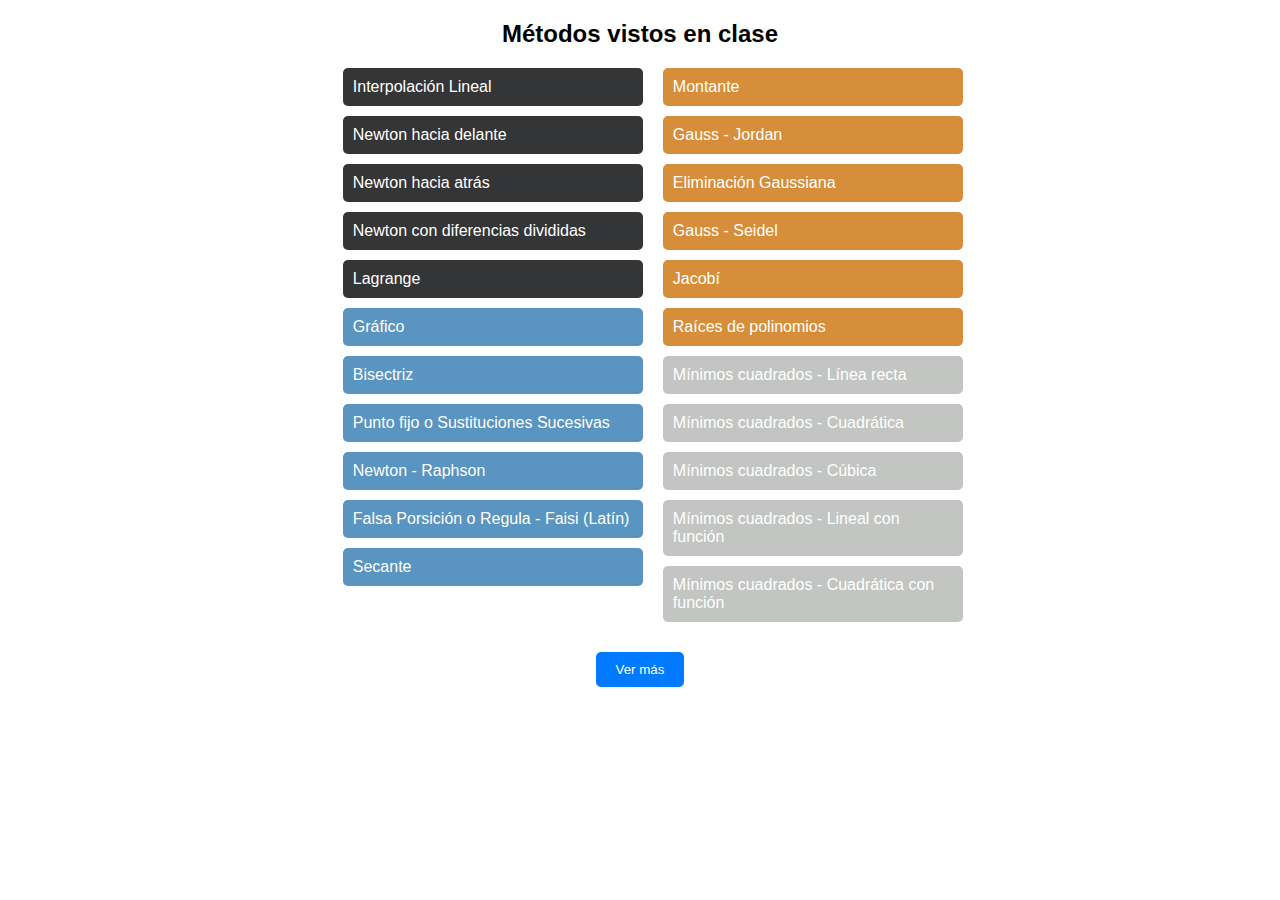
==== methods.html @ 3d6a72e8 "Add files via upload" ====
<!DOCTYPE html>
<html lang="en">
<head>
    <meta charset="UTF-8">
    <meta name="viewport" content="width=device-width, initial-scale=1.0">
    <title>Métodos</title>
    <link rel="stylesheet" href="stylesMethods.css">
</head>
<body>
    <div class="container">
        <h1 class="second-title">Métodos vistos en clase</h1>
    
        <div class="method-container">
            <!-- Columna izquierda -->
            <div class="method-column" id="columna1">
                <a href="pagina1.html" id="method" class="category-1">Interpolación Lineal</a>
                <a href="pagina2.html" id="method" class="category-1">Newton hacia delante</a>
                <a href="pagina2.html" id="method" class="category-1">Newton hacia atrás</a>
                <a href="pagina2.html" id="method" class="category-1">Newton con diferencias divididas</a>
                <a href="pagina2.html" id="method" class="category-1">Lagrange</a>
                <a href="pagina2.html" id="method" class="category-2">Gráfico</a>
                <a href="pagina2.html" id="method" class="category-2">Bisectriz</a>
                <a href="pagina2.html" id="method" class="category-2">Punto fijo o Sustituciones Sucesivas</a>
                <a href="pagina2.html" id="method" class="category-2">Newton - Raphson</a>
                <a href="pagina2.html" id="method" class="category-2">Falsa Porsición o Regula - Faisi (Latín)</a>
                <a href="pagina2.html" id="method" class="category-2">Secante</a>
                <!-- Agrega más enlaces según sea necesario -->
            </div>
    
            <!-- Columna derecha -->
            <div class="method-column" id="columna2">
                <a href="pagina3.html" id="method" class="category-3">Montante</a>
                <a href="pagina4.html" id="method" class="category-3">Gauss - Jordan</a>
                <a href="pagina2.html" id="method" class="category-3">Eliminación Gaussiana</a>
                <a href="pagina2.html" id="method" class="category-3">Gauss - Seidel</a>
                <a href="pagina2.html" id="method" class="category-3">Jacobí</a>
                <a href="pagina2.html" id="method" class="category-3">Raíces de polinomios</a>
                <a href="pagina2.html" id="method" class="category-4">Mínimos cuadrados - Línea recta</a>
                <a href="pagina2.html" id="method" class="category-4">Mínimos cuadrados - Cuadrática</a>
                <a href="pagina2.html" id="method" class="category-4">Mínimos cuadrados - Cúbica</a>
                <a href="pagina2.html" id="method" class="category-4">Mínimos cuadrados - Lineal con función</a>
                <a href="pagina2.html" id="method" class="category-4">Mínimos cuadrados - Cuadrática con función</a>
                <!-- Agrega más enlaces según sea necesario -->
            </div>
        </div>
        <div class="method-container">
            <div class="method-column" id="columna3">
                <a href="pagina2.html" id="method" class="category-1">Regla trapezoidal</a>
                <a href="pagina2.html" id="method" class="category-1">Newton - Cotes cerradas</a>
                <a href="pagina2.html" id="method" class="category-1">Newton - Cotes abiertas</a>
                <a href="pagina2.html" id="method" class="category-1">Regla de 1/3 de Simpson</a>
                <a href="pagina2.html" id="method" class="category-1">Regla de 3/8 de Simpson</a>
                <!-- Agrega más enlaces según sea necesario -->
            </div>

            <div class="method-column" id="columna4">
                <a href="pagina2.html" id="method" class="category-2">Euler</a>
                <a href="pagina2.html" id="method" class="category-2">Hacia adelante</a>
                <a href="pagina2.html" id="method" class="category-2">Hacia atrás</a>
                <a href="pagina2.html" id="method" class="category-2">Modificado</a>
                <a href="pagina2.html" id="method" class="category-2">Runge - Kutta</a>
                <a href="pagina2.html" id="method" class="category-2">Runge - Kutta 2do orden</a>
                <a href="pagina2.html" id="method" class="category-2">Runge - Kutta 3er orden</a>
                <a href="pagina2.html" id="method" class="category-2">Runge - Kutta 4to orden</a>
                <a href="pagina2.html" id="method" class="category-2">1/3 de Simpson</a>
                <a href="pagina2.html" id="method" class="category-2">3/8 de Simpson</a>
                <a href="pagina2.html" id="method" class="category-2">Orden superior</a>
                <!-- Agrega más enlaces según sea necesario -->
        </div>
    </div>
    
    <button id="verMasBtn">Ver más</button>

    <script src="scriptMethods.js"></script>
</body>
</html>
---- stylesMethods.css ----
/* Reset de estilos */
body, h1, h2, p, button, a {
    margin: 0;
    padding: 0;
    font-family: Arial, sans-serif;
}

/* Contenedor principal */
.contenido {
    max-width: 600px;
    margin: 50px auto;
    padding: 20px;
    border: 1px solid #ccc;
    border-radius: 10px;
    background-color: #f9f9f9;
    box-shadow: 0 0 10px rgba(0, 0, 0, 0.1);
}

/* Título */
h1 {
    font-size: 24px;
    text-align: center;
    margin-bottom: 20px;
    margin-top: 20px;
}

/* Contenedor de los métodos */
.method-container {
    margin-left: 26%;
    width: 50%;
    display: flex;
    justify-content: space-between;
}

/* Columnas */
.method-column {
    flex: 1;
    padding: 0 10px; /* Agrega padding para separar los elementos */
    width:20px  ;
}

/* Enlaces */
a {
    display:block;
    margin-bottom: 10px;
    padding: 10px;
    border-radius: 5px;
    text-decoration: none;
    color: #fff;
    transition: background-color 0.3s;
}

/* Estilos por categoría */
.category-1 {
    background-color: #343536; /* Azul */
}

.category-2 {
    background-color: #5a94c0; /* Verde */
}

.category-3 {
    background-color: #d78e3b; /* Verde */
}

.category-4 {
    background-color: #c3c5c3; /* Verde */
}

/* Botón "Ver más" */
#verMasBtn {
    align-self: center;
    display: block;
    margin: 20px auto 50px;
    padding: 10px 20px;
    border: none;
    border-radius: 5px;
    background-color: #007bff; /* Azul */
    color: #fff;
    cursor: pointer;
    transition: background-color 0.3s;
}

#verMasBtn:hover {
    background-color: #0056b3; /* Azul más oscuro */
}
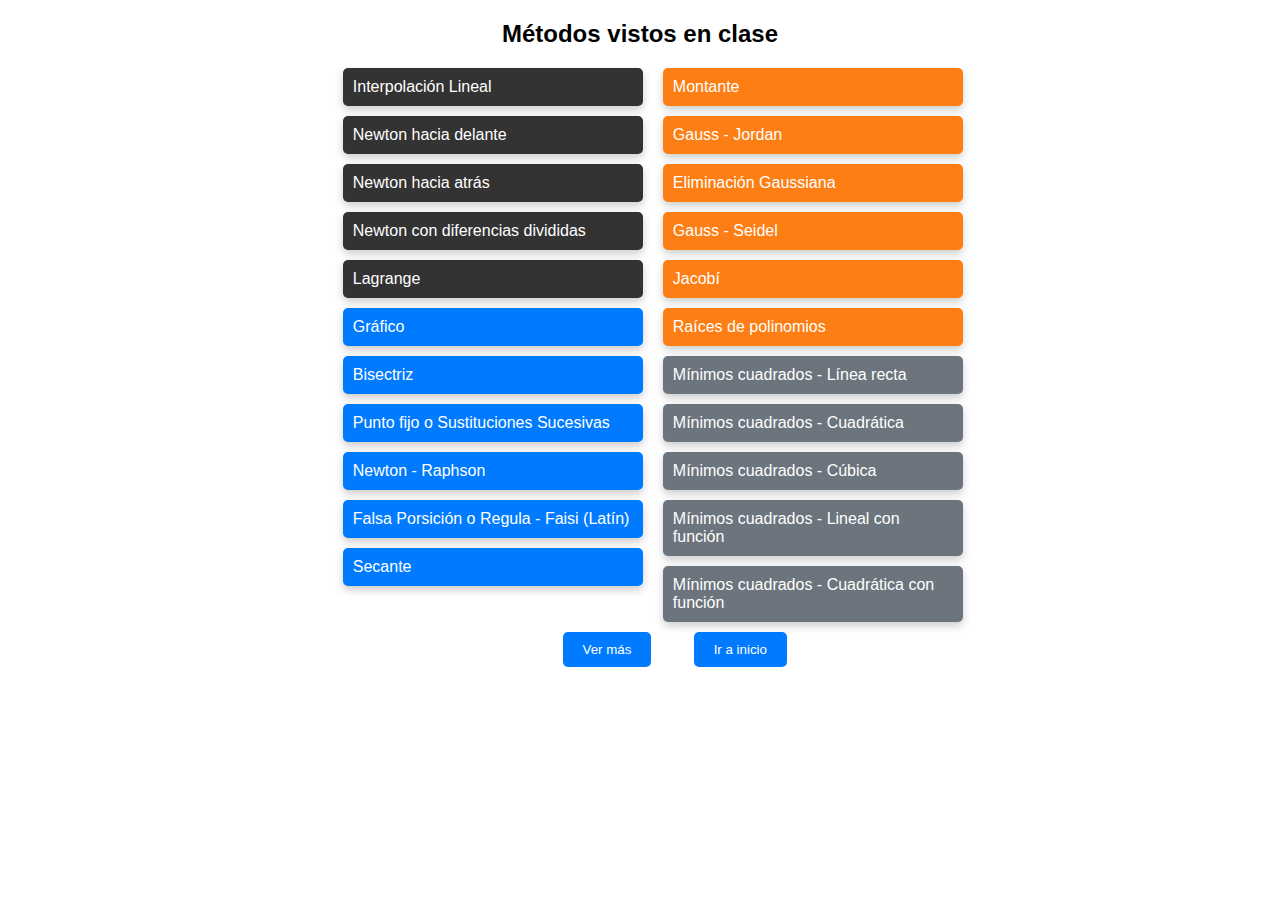
==== commit 2b05b633: "Avance" ====
--- a/methods.html
+++ b/methods.html
@@ -13,63 +13,68 @@
         <div class="method-container">
             <!-- Columna izquierda -->
             <div class="method-column" id="columna1">
-                <a href="pagina1.html" id="method" class="category-1">Interpolación Lineal</a>
-                <a href="pagina2.html" id="method" class="category-1">Newton hacia delante</a>
-                <a href="pagina2.html" id="method" class="category-1">Newton hacia atrás</a>
-                <a href="pagina2.html" id="method" class="category-1">Newton con diferencias divididas</a>
-                <a href="pagina2.html" id="method" class="category-1">Lagrange</a>
-                <a href="pagina2.html" id="method" class="category-2">Gráfico</a>
-                <a href="pagina2.html" id="method" class="category-2">Bisectriz</a>
-                <a href="pagina2.html" id="method" class="category-2">Punto fijo o Sustituciones Sucesivas</a>
-                <a href="pagina2.html" id="method" class="category-2">Newton - Raphson</a>
-                <a href="pagina2.html" id="method" class="category-2">Falsa Porsición o Regula - Faisi (Latín)</a>
-                <a href="pagina2.html" id="method" class="category-2">Secante</a>
+                <a href="files/ME_Interpolación Lineal.pdf" target="_blank" id="method" class="category-1">Interpolación Lineal</a>
+                <a href="files/algo.pdf" target="_blank" id="method" class="category-1">Newton hacia delante</a>
+                <a href="files/algo.pdf" target="_blank" id="method" class="category-1">Newton hacia atrás</a>
+                <a href="files/algo.pdf" target="_blank" id="method" class="category-1">Newton con diferencias divididas</a>
+                <a href="files/algo.pdf" target="_blank" id="method" class="category-1">Lagrange</a>
+                <a href="files/algo.pdf" target="_blank" id="method" class="category-2">Gráfico</a>
+                <a href="files/algo.pdf" target="_blank" id="method" class="category-2">Bisectriz</a>
+                <a href="files/algo.pdf" target="_blank" id="method" class="category-2">Punto fijo o Sustituciones Sucesivas</a>
+                <a href="files/algo.pdf" target="_blank" id="method" class="category-2">Newton - Raphson</a>
+                <a href="files/algo.pdf" target="_blank" id="method" class="category-2">Falsa Porsición o Regula - Faisi (Latín)</a>
+                <a href="files/algo.pdf" target="_blank" id="method" class="category-2">Secante</a>
                 <!-- Agrega más enlaces según sea necesario -->
             </div>
     
             <!-- Columna derecha -->
             <div class="method-column" id="columna2">
-                <a href="pagina3.html" id="method" class="category-3">Montante</a>
-                <a href="pagina4.html" id="method" class="category-3">Gauss - Jordan</a>
-                <a href="pagina2.html" id="method" class="category-3">Eliminación Gaussiana</a>
-                <a href="pagina2.html" id="method" class="category-3">Gauss - Seidel</a>
-                <a href="pagina2.html" id="method" class="category-3">Jacobí</a>
-                <a href="pagina2.html" id="method" class="category-3">Raíces de polinomios</a>
-                <a href="pagina2.html" id="method" class="category-4">Mínimos cuadrados - Línea recta</a>
-                <a href="pagina2.html" id="method" class="category-4">Mínimos cuadrados - Cuadrática</a>
-                <a href="pagina2.html" id="method" class="category-4">Mínimos cuadrados - Cúbica</a>
-                <a href="pagina2.html" id="method" class="category-4">Mínimos cuadrados - Lineal con función</a>
-                <a href="pagina2.html" id="method" class="category-4">Mínimos cuadrados - Cuadrática con función</a>
+                <a href="files/algo.pdf" target="_blank" id="method" class="category-3">Montante</a>
+                <a href="files/algo.pdf" target="_blank" id="method" class="category-3">Gauss - Jordan</a>
+                <a href="files/algo.pdf" target="_blank" id="method" class="category-3">Eliminación Gaussiana</a>
+                <a href="files/algo.pdf" target="_blank" id="method" class="category-3">Gauss - Seidel</a>
+                <a href="files/algo.pdf" target="_blank" id="method" class="category-3">Jacobí</a>
+                <a href="files/algo.pdf" target="_blank" id="method" class="category-3">Raíces de polinomios</a>
+                <a href="files/algo.pdf" target="_blank" id="method" class="category-4">Mínimos cuadrados - Línea recta</a>
+                <a href="files/algo.pdf" target="_blank" id="method" class="category-4">Mínimos cuadrados - Cuadrática</a>
+                <a href="files/algo.pdf" target="_blank" id="method" class="category-4">Mínimos cuadrados - Cúbica</a>
+                <a href="files/algo.pdf" target="_blank" id="method" class="category-4">Mínimos cuadrados - Lineal con función</a>
+                <a href="files/algo.pdf" target="_blank" id="method" class="category-4">Mínimos cuadrados - Cuadrática con función</a>
                 <!-- Agrega más enlaces según sea necesario -->
             </div>
         </div>
         <div class="method-container">
             <div class="method-column" id="columna3">
-                <a href="pagina2.html" id="method" class="category-1">Regla trapezoidal</a>
-                <a href="pagina2.html" id="method" class="category-1">Newton - Cotes cerradas</a>
-                <a href="pagina2.html" id="method" class="category-1">Newton - Cotes abiertas</a>
-                <a href="pagina2.html" id="method" class="category-1">Regla de 1/3 de Simpson</a>
-                <a href="pagina2.html" id="method" class="category-1">Regla de 3/8 de Simpson</a>
+                <a href="files/algo.pdf" target="_blank" id="method" class="category-1">Regla trapezoidal</a>
+                <a href="files/algo.pdf" target="_blank" id="method" class="category-1">Newton - Cotes cerradas</a>
+                <a href="files/algo.pdf" target="_blank" id="method" class="category-1">Newton - Cotes abiertas</a>
+                <a href="files/algo.pdf" target="_blank" id="method" class="category-1">Regla de 1/3 de Simpson</a>
+                <a href="files/algo.pdf" target="_blank" id="method" class="category-1">Regla de 3/8 de Simpson</a>
                 <!-- Agrega más enlaces según sea necesario -->
             </div>
 
             <div class="method-column" id="columna4">
-                <a href="pagina2.html" id="method" class="category-2">Euler</a>
-                <a href="pagina2.html" id="method" class="category-2">Hacia adelante</a>
-                <a href="pagina2.html" id="method" class="category-2">Hacia atrás</a>
-                <a href="pagina2.html" id="method" class="category-2">Modificado</a>
-                <a href="pagina2.html" id="method" class="category-2">Runge - Kutta</a>
-                <a href="pagina2.html" id="method" class="category-2">Runge - Kutta 2do orden</a>
-                <a href="pagina2.html" id="method" class="category-2">Runge - Kutta 3er orden</a>
-                <a href="pagina2.html" id="method" class="category-2">Runge - Kutta 4to orden</a>
-                <a href="pagina2.html" id="method" class="category-2">1/3 de Simpson</a>
-                <a href="pagina2.html" id="method" class="category-2">3/8 de Simpson</a>
-                <a href="pagina2.html" id="method" class="category-2">Orden superior</a>
+                <a href="files/algo.pdf" target="_blank" id="method" class="category-2">Euler</a>
+                <a href="files/algo.pdf" target="_blank" id="method" class="category-2">Hacia adelante</a>
+                <a href="files/algo.pdf" target="_blank" id="method" class="category-2">Hacia atrás</a>
+                <a href="files/algo.pdf" target="_blank" id="method" class="category-2">Modificado</a>
+                <a href="files/algo.pdf" target="_blank" id="method" class="category-2">Runge - Kutta</a>
+                <a href="files/algo.pdf" target="_blank" id="method" class="category-2">Runge - Kutta 2do orden</a>
+                <a href="files/algo.pdf" target="_blank" id="method" class="category-2">Runge - Kutta 3er orden</a>
+                <a href="files/algo.pdf" target="_blank" id="method" class="category-2">Runge - Kutta 4to orden</a>
+                <a href="files/algo.pdf" target="_blank" id="method" class="category-2">1/3 de Simpson</a>
+                <a href="files/algo.pdf" target="_blank" id="method" class="category-2">3/8 de Simpson</a>
+                <a href="files/algo.pdf" target="_blank" id="method" class="category-2">Orden superior</a>
                 <!-- Agrega más enlaces según sea necesario -->
         </div>
     </div>
     
-    <button id="verMasBtn">Ver más</button>
+    <div class="buttons">
+        <button id="verMasBtn">Ver más</button>
+
+        <button id="homeBtn">Ir a inicio</button>
+    </div>
+    
 
     <script src="scriptMethods.js"></script>
 </body>
--- a/stylesMethods.css
+++ b/stylesMethods.css
@@ -34,7 +34,7 @@
 
 /* Columnas */
 .method-column {
-    flex: 1;
+    flex: 4;
     padding: 0 10px; /* Agrega padding para separar los elementos */
     width:20px  ;
 }
@@ -47,40 +47,80 @@
     border-radius: 5px;
     text-decoration: none;
     color: #fff;
-    transition: background-color 0.3s;
+    transition: all 0.3s ease; /* Animación suave de los cambios */
+    position: relative; /* Posición relativa para permitir ajustes */
+    box-shadow: 0 4px 8px rgba(0, 0, 0, 0.2);
 }
+
+a:hover {
+
+    transform: scale(1.1); /* Aumento de tamaño al pasar el mouse */
+}
+
+a:active {
+    box-shadow: 0 2px 4px rgba(0, 0, 0, 0.2);
+}
+
 
 /* Estilos por categoría */
 .category-1 {
-    background-color: #343536; /* Azul */
+    background-color: #333;
+    color: #fff;
+}
+
+.category-1:hover {
+    background-color: #555;
 }
 
 .category-2 {
-    background-color: #5a94c0; /* Verde */
+    background-color: #007bff;
+    color: #fff;
+}
+
+.category-2:hover {
+    background-color: #0056b3;
 }
 
 .category-3 {
-    background-color: #d78e3b; /* Verde */
+    background-color: #fd7e14;
+    color: #fff;
+}
+
+.category-3:hover {
+    background-color: #e8590c;
 }
 
 .category-4 {
-    background-color: #c3c5c3; /* Verde */
+    background-color: #6c757d;
+    color: #fff;
+}
+
+.category-4:hover{
+    background-color: #5a6268;
 }
 
 /* Botón "Ver más" */
-#verMasBtn {
+button {
     align-self: center;
-    display: block;
-    margin: 20px auto 50px;
+    align-items: center;
+    display: inline-block;
+    margin-bottom: 20px;
+    margin-left: 5%;
     padding: 10px 20px;
     border: none;
     border-radius: 5px;
     background-color: #007bff; /* Azul */
     color: #fff;
     cursor: pointer;
-    transition: background-color 0.3s;
+    transition: all 0.3s ease; /* Animación suave de los cambios */
 }
 
-#verMasBtn:hover {
+button:hover {
     background-color: #0056b3; /* Azul más oscuro */
-}+    transform: scale(1.1); /* Aumento de tamaño al pasar el mouse */
+}
+
+.buttons {
+    align-self: center;
+    margin-left: 41%;
+}
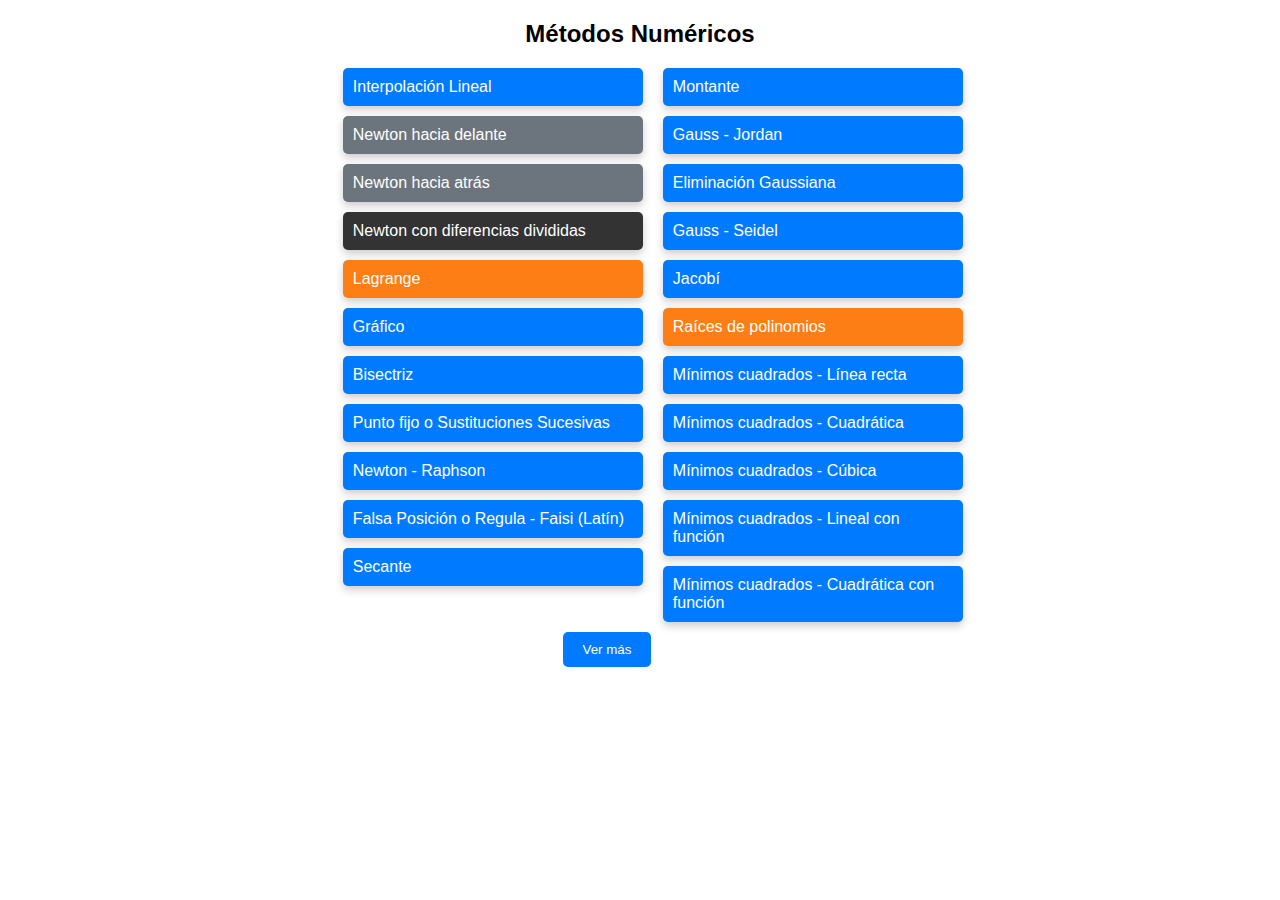
==== commit b42bbb82: "Actualizacion" ====
--- a/methods.html
+++ b/methods.html
@@ -8,63 +8,61 @@
 </head>
 <body>
     <div class="container">
-        <h1 class="second-title">Métodos vistos en clase</h1>
+        <h1 class="second-title">Métodos Numéricos</h1>
     
         <div class="method-container">
             <!-- Columna izquierda -->
             <div class="method-column" id="columna1">
-                <a href="files/ME_Interpolación Lineal.pdf" target="_blank" id="method" class="category-1">Interpolación Lineal</a>
-                <a href="files/algo.pdf" target="_blank" id="method" class="category-1">Newton hacia delante</a>
-                <a href="files/algo.pdf" target="_blank" id="method" class="category-1">Newton hacia atrás</a>
-                <a href="files/algo.pdf" target="_blank" id="method" class="category-1">Newton con diferencias divididas</a>
-                <a href="files/algo.pdf" target="_blank" id="method" class="category-1">Lagrange</a>
-                <a href="files/algo.pdf" target="_blank" id="method" class="category-2">Gráfico</a>
-                <a href="files/algo.pdf" target="_blank" id="method" class="category-2">Bisectriz</a>
-                <a href="files/algo.pdf" target="_blank" id="method" class="category-2">Punto fijo o Sustituciones Sucesivas</a>
-                <a href="files/algo.pdf" target="_blank" id="method" class="category-2">Newton - Raphson</a>
-                <a href="files/algo.pdf" target="_blank" id="method" class="category-2">Falsa Porsición o Regula - Faisi (Latín)</a>
-                <a href="files/algo.pdf" target="_blank" id="method" class="category-2">Secante</a>
+                <a href="files/InterpolaciónLineal.pdf" target="_blank" id="method" class="category-20">Interpolación Lineal</a>
+                <a href="files/NewtonHaciaAdelante.pdf" target="_blank" id="method" class="category-7 category-8">Newton hacia delante</a>
+                <a href="files/NewtonHaciaAtrás.pdf" target="_blank" id="method" class="category-7 category-8">Newton hacia atrás</a>
+                <a href="files/NewtonconDiferenciasDivididas.pdf" target="_blank" id="method" class="category-1">Newton con diferencias divididas</a>
+                <a href="files/Lagrange.pdf" target="_blank" id="method" class="category-7 category-8 category-9 category-10">Lagrange</a>
+                <a href="files/" target="_blank" id="method" class="category-20">Gráfico</a>
+                <a href="files/EcNoLGráficoBisectriz.pdf" target="_blank" id="method" class="category-20">Bisectriz</a>
+                <a href="files/PFIJO.pdf" target="_blank" id="method" class="category-20">Punto fijo o Sustituciones Sucesivas</a>
+                <a href="files/NR.pdf" target="_blank" id="method" class="category-20">Newton - Raphson</a>
+                <a href="files/FPosición.pdf" target="_blank" id="method" class="category-20">Falsa Posición o Regula - Faisi (Latín)</a>
+                <a href="files/Secante.pdf" target="_blank" id="method" class="category-20">Secante</a>
                 <!-- Agrega más enlaces según sea necesario -->
             </div>
     
             <!-- Columna derecha -->
             <div class="method-column" id="columna2">
-                <a href="files/algo.pdf" target="_blank" id="method" class="category-3">Montante</a>
-                <a href="files/algo.pdf" target="_blank" id="method" class="category-3">Gauss - Jordan</a>
-                <a href="files/algo.pdf" target="_blank" id="method" class="category-3">Eliminación Gaussiana</a>
-                <a href="files/algo.pdf" target="_blank" id="method" class="category-3">Gauss - Seidel</a>
-                <a href="files/algo.pdf" target="_blank" id="method" class="category-3">Jacobí</a>
-                <a href="files/algo.pdf" target="_blank" id="method" class="category-3">Raíces de polinomios</a>
-                <a href="files/algo.pdf" target="_blank" id="method" class="category-4">Mínimos cuadrados - Línea recta</a>
-                <a href="files/algo.pdf" target="_blank" id="method" class="category-4">Mínimos cuadrados - Cuadrática</a>
-                <a href="files/algo.pdf" target="_blank" id="method" class="category-4">Mínimos cuadrados - Cúbica</a>
-                <a href="files/algo.pdf" target="_blank" id="method" class="category-4">Mínimos cuadrados - Lineal con función</a>
-                <a href="files/algo.pdf" target="_blank" id="method" class="category-4">Mínimos cuadrados - Cuadrática con función</a>
+                <a href="files/3.1.jpeg" target="_blank" id="method" class="category-20">Montante</a>
+                <a href="files/" target="_blank" id="method" class="category-20">Gauss - Jordan</a>
+                <a href="files/" target="_blank" id="method" class="category-20">Eliminación Gaussiana</a>
+                <a href="files/Gauss-Seidel.pdf" target="_blank" id="method" class="category-20">Gauss - Seidel</a>
+                <a href="files/Jacobi.pdf" target="_blank" id="method" class="category-20">Jacobí</a>
+                <a href="files/" target="_blank" id="method" class="category-3">Raíces de polinomios</a>
+                <a href="files/LíneaRecta.pdf" target="_blank" id="method" class="category-20">Mínimos cuadrados - Línea recta</a>
+                <a href="files/CuadráticaCúbica.pdf" target="_blank" id="method" class="category-20">Mínimos cuadrados - Cuadrática</a>
+                <a href="files/CuadráticaCúbica.pdf" target="_blank" id="method" class="category-20">Mínimos cuadrados - Cúbica</a>
+                <a href="files/LinealCuadráticaFunción.pdf" target="_blank" id="method" class="category-20">Mínimos cuadrados - Lineal con función</a>
+                <a href="files/LinealCuadráticaFunción.pdf" target="_blank" id="method" class="category-20">Mínimos cuadrados - Cuadrática con función</a>
                 <!-- Agrega más enlaces según sea necesario -->
             </div>
         </div>
         <div class="method-container">
             <div class="method-column" id="columna3">
-                <a href="files/algo.pdf" target="_blank" id="method" class="category-1">Regla trapezoidal</a>
-                <a href="files/algo.pdf" target="_blank" id="method" class="category-1">Newton - Cotes cerradas</a>
-                <a href="files/algo.pdf" target="_blank" id="method" class="category-1">Newton - Cotes abiertas</a>
-                <a href="files/algo.pdf" target="_blank" id="method" class="category-1">Regla de 1/3 de Simpson</a>
-                <a href="files/algo.pdf" target="_blank" id="method" class="category-1">Regla de 3/8 de Simpson</a>
+                <a href="files/RTMN.pdf" target="_blank" id="method" class="category-1 category-3 category-4 category-5 category-6 category-7 category-9">Regla trapezoidal</a>
+                <a href="files/algo.pdf" target="_blank" id="method" class="category-1 category-3 category-5 category-7 category-9">Newton - Cotes cerradas</a>
+                <a href="files/algo.pdf" target="_blank" id="method" class="category-1 category-3 category-5 category-7 category-9">Newton - Cotes abiertas</a>
+                <a href="files/R1tercioSimpson.pdf" target="_blank" id="method" class="category-1  category-2 category-3 category-5 category-6 category-7 category-9">Regla de 1/3 de Simpson</a>
+                <a href="files/R3octavosSimpson.pdf" target="_blank" id="method" class="category-1 category-2 category-3 category-5 category-6 category-7 category-9">Regla de 3/8 de Simpson</a>
                 <!-- Agrega más enlaces según sea necesario -->
             </div>
 
             <div class="method-column" id="columna4">
-                <a href="files/algo.pdf" target="_blank" id="method" class="category-2">Euler</a>
-                <a href="files/algo.pdf" target="_blank" id="method" class="category-2">Hacia adelante</a>
-                <a href="files/algo.pdf" target="_blank" id="method" class="category-2">Hacia atrás</a>
-                <a href="files/algo.pdf" target="_blank" id="method" class="category-2">Modificado</a>
-                <a href="files/algo.pdf" target="_blank" id="method" class="category-2">Runge - Kutta</a>
-                <a href="files/algo.pdf" target="_blank" id="method" class="category-2">Runge - Kutta 2do orden</a>
-                <a href="files/algo.pdf" target="_blank" id="method" class="category-2">Runge - Kutta 3er orden</a>
-                <a href="files/algo.pdf" target="_blank" id="method" class="category-2">Runge - Kutta 4to orden</a>
-                <a href="files/algo.pdf" target="_blank" id="method" class="category-2">1/3 de Simpson</a>
-                <a href="files/algo.pdf" target="_blank" id="method" class="category-2">3/8 de Simpson</a>
-                <a href="files/algo.pdf" target="_blank" id="method" class="category-2">Orden superior</a>
+                <a href="files/algo.pdf" target="_blank" id="method" class="category-20">Euler</a>
+                <a href="files/algo.pdf" target="_blank" id="method" class="category-20">Hacia adelante</a>
+                <a href="files/algo.pdf" target="_blank" id="method" class="category-20">Hacia atrás</a>
+                <a href="files/algo.pdf" target="_blank" id="method" class="category-20">Modificado</a>
+                <a href="files/R" target="_blank" id="method" class="category-20">Runge - Kutta</a>
+                <a href="files/R-K2doOrd.pdf" target="_blank" id="method" class="category-20">Runge - Kutta 2do orden</a>
+                <a href="files/R-K3erOrd.pdf" target="_blank" id="method" class="category-20">Runge - Kutta 3er orden</a>
+                <a href="files/r" target="_blank" id="method" class="category-20">Runge - Kutta 4to orden</a>
+                <a href="files/R-KOrdenSuperior.pdf" target="_blank" id="method" class="category-20">Orden superior</a>
                 <!-- Agrega más enlaces según sea necesario -->
         </div>
     </div>
@@ -73,6 +71,8 @@
         <button id="verMasBtn">Ver más</button>
 
         <button id="homeBtn">Ir a inicio</button>
+
+        <button id="backBtn">Regresar</button>
     </div>
     
 
--- a/stylesMethods.css
+++ b/stylesMethods.css
@@ -99,6 +99,69 @@
     background-color: #5a6268;
 }
 
+.category-5 {
+    background-color: #333;
+    color: #fff;
+}
+
+.category-5:hover {
+    background-color: #555;
+}
+
+.category-6 {
+    background-color: #007bff;
+    color: #fff;
+}
+
+.category-6:hover {
+    background-color: #0056b3;
+}
+
+.category-7 {
+    background-color: #fd7e14;
+    color: #fff;
+}
+
+.category-7:hover {
+    background-color: #e8590c;
+}
+
+.category-8 {
+    background-color: #6c757d;
+    color: #fff;
+}
+
+.category-8:hover{
+    background-color: #5a6268;
+}
+
+.category-9 {
+    background-color: #007bff;
+    color: #fff;
+}
+
+.category-9:hover {
+    background-color: #0056b3;
+}
+
+.category-10 {
+    background-color: #fd7e14;
+    color: #fff;
+}
+
+.category-10:hover {
+    background-color: #e8590c;
+}
+
+.category-20 {
+    background-color: #007bff;
+    color: #fff;
+}
+
+.category-20:hover {
+    background-color: #0056b3;
+}
+
 /* Botón "Ver más" */
 button {
     align-self: center;
